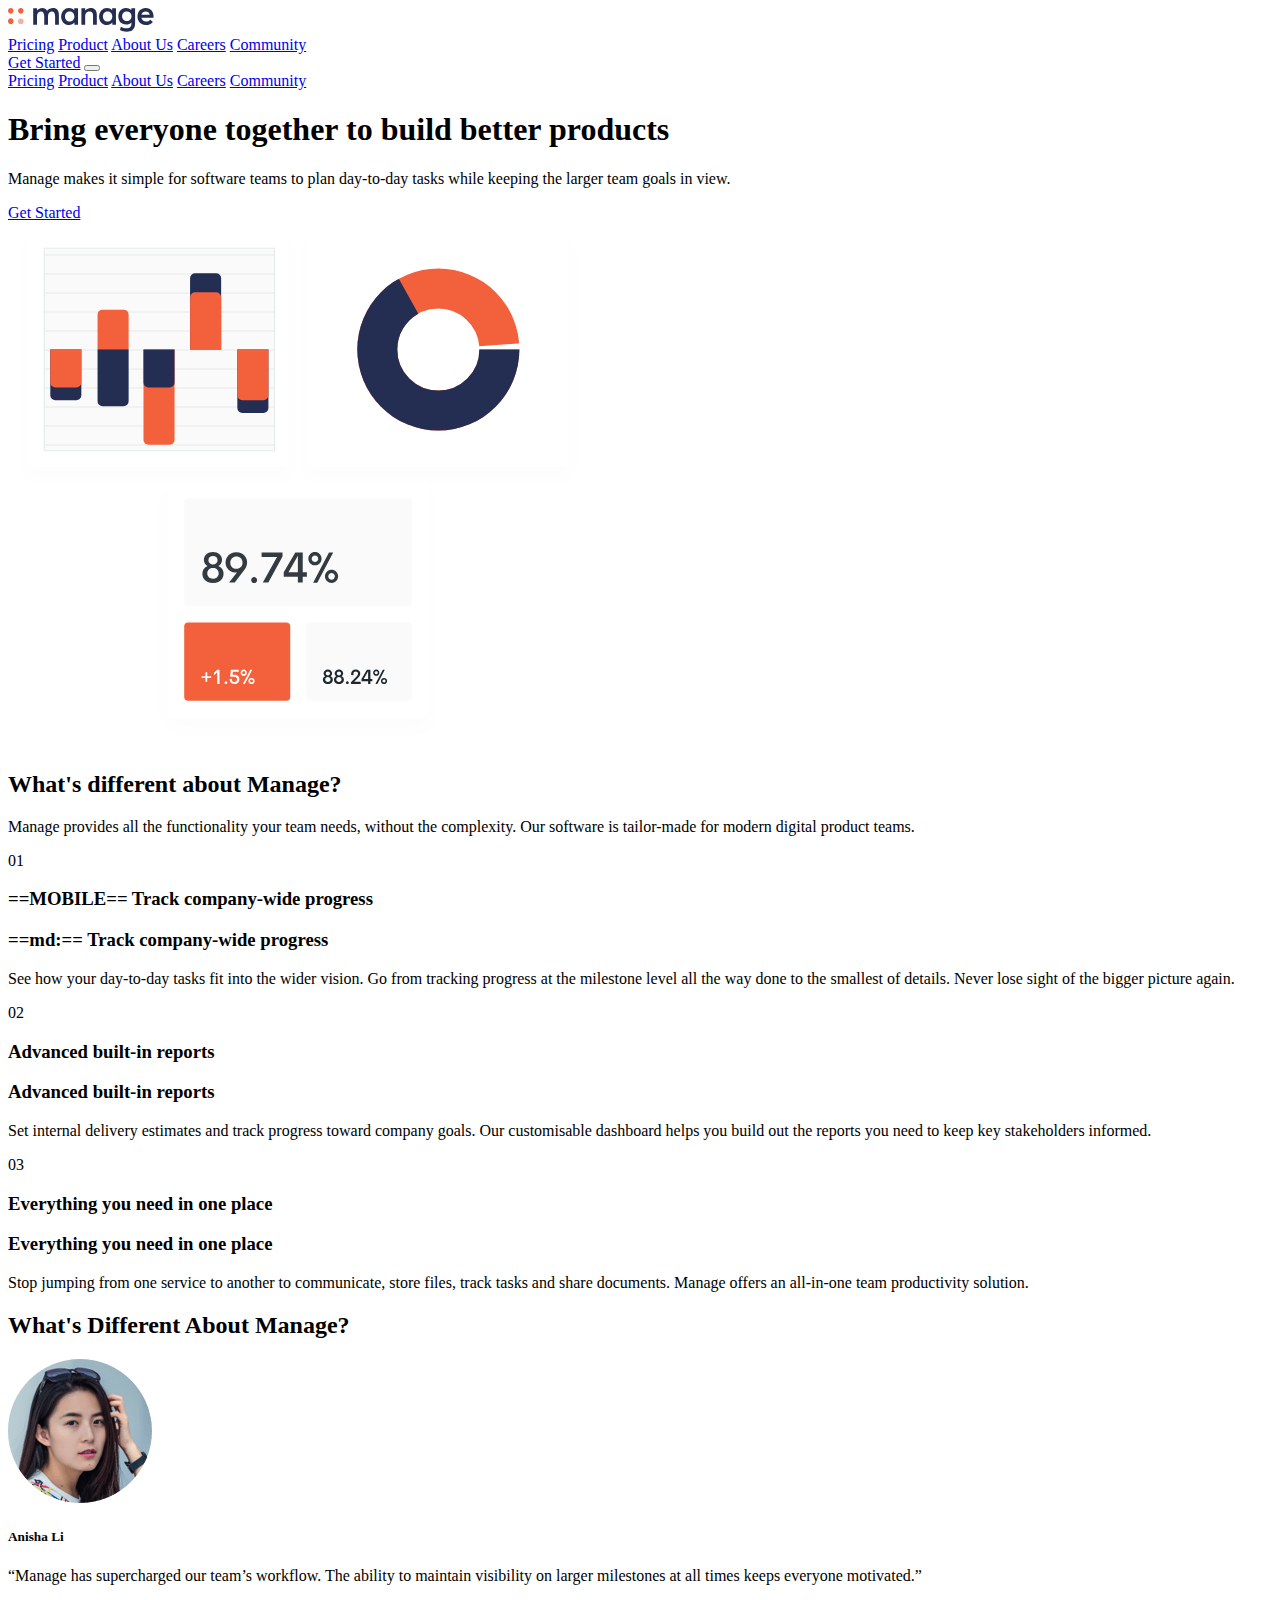
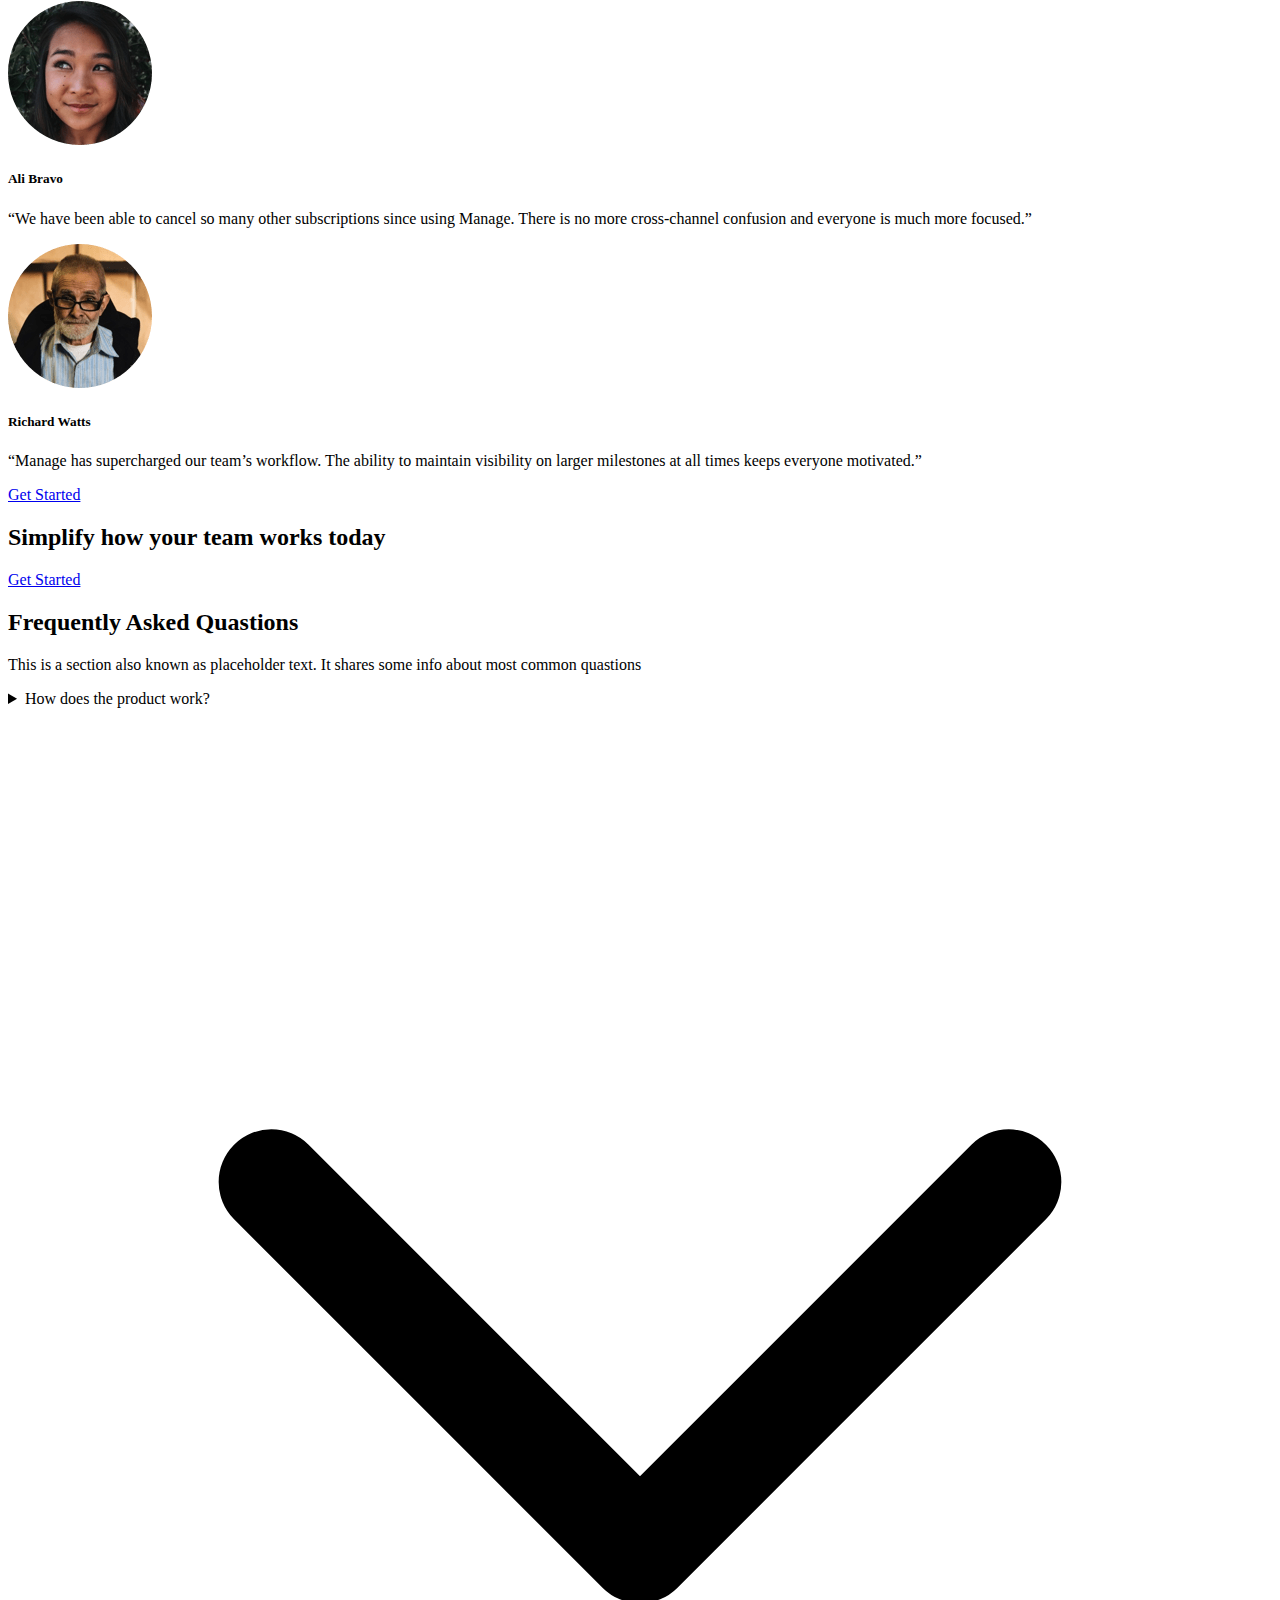
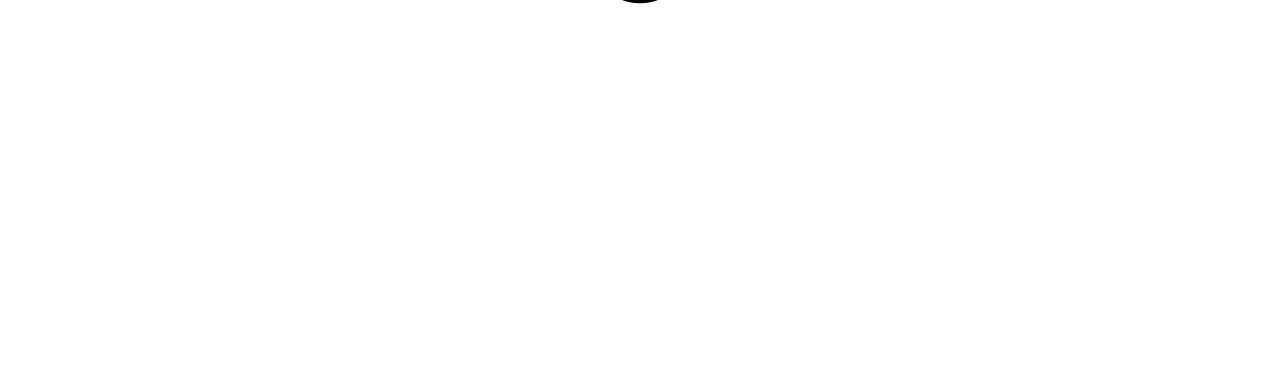
==== manage/src/index.html @ f4a3cf20 "загрузил сайт" ====
<!-- npx tailwindcss -i ./src/input.css -o ./dist/output.css --watch -->

<!doctype html>
<html>

<head>
	<meta charset="UTF-8">
	<meta name="viewport" content="width=device-width, initial-scale=1.0">
	<link href="/dist/output.css" rel="stylesheet">
</head>

<body>
	<!-- Navbar -->
	<div class="relative container mx-auto p-6">
		<!-- Header container -->
		<header class="flex items-center justify-between">
			<!-- Logo -->
			<div class="pt-2">
				<img src="img/logo.svg" alt="" />
			</div>
			<!-- Menu Items -->
			<div class="hidden space-x-6 md:flex">
				<a href="#" class="hover:text-darkGrayishBlue">Pricing</a>
				<a href="#" class="hover:text-darkGrayishBlue">Product</a>
				<a href="#" class="hover:text-darkGrayishBlue">About Us</a>
				<a href="#" class="hover:text-darkGrayishBlue">Careers</a>
				<a href="#" class="hover:text-darkGrayishBlue">Community</a>
			</div>
			<!-- Button -->
			<a href="#"
				class="hidden md:block p-3 px-6 pt-2 text-white bg-brightRed rounded-full baseline hover:bg-brightRedLight">Get
				Started</a>

			<!-- Hamburger Icon -->
			<button id="menu-btn" class="block hamburger md:hidden focus:outline-none">
				<span class="hamburger-top"></span>
				<span class="hamburger-middle"></span>
				<span class="hamburger-bottom"></span>
			</button>
		</header>

		<!-- Mobile Menu -->
		<div class="md:hidden">
			<div id="menu"
				class="absolute flex-col items-center left-6 right-6 hidden self-end py-8 mt-10 space-y-6 sm:w-auto font-bold bg-white sm:self-center drop-shadow-md">
				<a href="#">Pricing</a>
				<a href="#">Product</a>
				<a href="#">About Us</a>
				<a href="#">Careers</a>
				<a href="#">Community</a>
			</div>
		</div>
	</div>






	<section id="hero">
		<!-- Flex Container -->
		<div class="container flex flex-col-reverse items-center px-6 mx-auto mt-10 space-y-0 md:space-y-0 md:flex-row">
			<!-- Left item -->
			<div class="flex flex-col mb-32 space-y-12 md:w-1/2">
				<h1 class="max-w-md text-4xl font-bold text-center md:text-5xl md:text-left">
					Bring everyone together to build better products
				</h1>
				<p class="max-w-sm text-center text-darkGrayishBlue md:text-left">
					Manage makes it simple for software teams to plan
					day-to-day tasks while keeping the larger team goals in
					view.
				</p>
				<div class="flex justify-center md:justify-start">
					<a href="#"
						class="p-3 px-6 pt-2 text-white bg-brightRed rounded-full baseline hover:bg-brightRedLight">Get
						Started</a>
				</div>
			</div>
			<!-- Image -->
			<div class="md:w-1/2">
				<img src="img/illustration-intro.svg" alt="" />
			</div>
		</div>
	</section>


	<!-- Урок 30 секция Features & Testimonials -->

	<section id="features">
		<!-- Features container -->
		<div class="container flex flex-col md:flex-row px-4 mx-auto mt-10 space-y-12 md:space-y-0 ">
			<!-- What's Different -->
			<div class="flex flex-col space-y-12 md:w-1/2">
				<h2 class="max-w-md text-center md:text-left text-4xl font-bold  ">
					What's different about Manage?
				</h2>
				<p class="max-w-md text-center  text-darkGrayishBlue md:text-left">
					Manage provides all the functionality your team needs,
					without the complexity. Our software is tailor-made for
					modern digital product teams.
				</p>
			</div> <!-- //What's Diff -->


			<!-- Numbered List -->
			<div class="flex flex-col space-y-8 md:w-1/2">
				<!-- List Item 1 -->
				<div class="flex flex-col md:flex-row space-y-3 md:space-y-0 md:space-x-6">
					<!-- Heading -->
					<div class="rounded-l-full bg-brightRedSupLight md:bg-transparent">
						<!-- ( 01 ) -->
						<div class="flex items-center space-x-2">

							<div class="px-4 py-2 text-white rounded-full md:py-1 bg-brightRed">
								01
							</div>

							<!-- позже   -->
							<h3 class="text-lg font-bold md:mb-4 md:hidden">
								<!-- text-lg можно убрать -->
								==MOBILE== Track company-wide progress
							</h3>
							<!-- позже   -->

						</div> <!-- ( 01 ) -->

					</div>

					<div>
						<h3 class="text-lg font-bold mb-4 hidden  md:block">
							==md:== Track company-wide progress
						</h3>
						<p class="text-darkGrayishBlue">
							See how your day-to-day tasks fit into the wider
							vision. Go from tracking progress at the
							milestone level all the way done to the smallest
							of details. Never lose sight of the bigger
							picture again.
						</p>
					</div>
				</div> <!-- //Item 1 -->



				<!-- List Item 2 -->
				<div class="flex flex-col space-y-3 md:space-y-0 md:space-x-6 md:flex-row">
					<!-- Heading -->
					<div class="rounded-l-full bg-brightRedSupLight md:bg-transparent">
						<div class="flex items-center space-x-2">
							<div class="px-4 py-2 text-white rounded-full md:py-1 bg-brightRed">
								02
							</div>
							<h3 class="text-base font-bold md:mb-4 md:hidden">
								Advanced built-in reports
							</h3>
						</div>
					</div>

					<div>
						<h3 class="hidden mb-4 text-lg font-bold md:block">
							Advanced built-in reports
						</h3>
						<p class="text-darkGrayishBlue">
							Set internal delivery estimates and track
							progress toward company goals. Our customisable
							dashboard helps you build out the reports you
							need to keep key stakeholders informed.
						</p>
					</div>
				</div>

				<!-- List Item 3 -->
				<div class="flex flex-col space-y-3 md:space-y-0 md:space-x-6 md:flex-row">
					<!-- Heading -->
					<div class="rounded-l-full bg-brightRedSupLight md:bg-transparent">
						<div class="flex items-center space-x-2">
							<div class="px-4 py-2 text-white rounded-full md:py-1 bg-brightRed">
								03
							</div>
							<h3 class="text-base font-bold md:mb-4 md:hidden">
								Everything you need in one place
							</h3>
						</div>
					</div>

					<div>
						<h3 class="hidden mb-4 text-lg font-bold md:block">
							Everything you need in one place
						</h3>
						<p class="text-darkGrayishBlue">
							Stop jumping from one service to another to
							communicate, store files, track tasks and share
							documents. Manage offers an all-in-one team
							productivity solution.
						</p>
					</div>
				</div>
			</div><!-- //Numb. List -->

		</div><!-- Features container -->
	</section>


	<!-- Урок 30.2  -->

	<!-- секция отзывов  -->
	<!-- Testimonials -->
	<section id="testimonials">
		<!-- general testimon container -->
		<div class="max-w-6xl px-5 mx-auto mt-32 text-center">
			<!-- Heading -->
			<h2 class="text-4xl font-bold text-center">
				What's Different About Manage?
			</h2>
			<!-- Testimonials Container -->
			<div class="flex flex-col mt-24 md:flex-row md:space-x-6 space-y-8">
				<!-- ***сюда test1, 2, 3 *** -->
				<!-- Testimonial 1 -->
				<div class="flex flex-col items-center p-6 space-y-6 mt-8 rounded-lg bg-veryLightGray md:w-1/3">
					<img src="img/avatar-anisha.png" class="w-16 -mt-14" alt="" />
					<h5 class="text-lg font-bold">Anisha Li</h5>
					<p class="text-sm text-darkGrayishBlue">
						“Manage has supercharged our team’s workflow. The
						ability to maintain visibility on larger milestones
						at all times keeps everyone motivated.”
					</p>
				</div>



				<!-- Testimonial 2 -->
				<div class=" flex flex-col items-center p-6 space-y-6 rounded-lg bg-veryLightGray  md:w-1/3">
					<img src="img/avatar-ali.png" class="w-16 -mt-14" alt="" />
					<h5 class="text-lg font-bold">Ali Bravo</h5>
					<p class="text-sm text-darkGrayishBlue">
						“We have been able to cancel so many other
						subscriptions since using Manage. There is no more
						cross-channel confusion and everyone is much more
						focused.”
					</p>
				</div>

				<!-- Testimonial 3 -->
				<div class=" flex flex-col items-center p-6 space-y-6 rounded-lg bg-veryLightGray  md:w-1/3">
					<img src="img/avatar-richard.png" class="w-16 -mt-14" alt="" />
					<h5 class="text-lg font-bold">Richard Watts</h5>
					<p class="text-sm text-darkGrayishBlue">
						“Manage has supercharged our team’s workflow. The
						ability to maintain visibility on larger milestones
						at all times keeps everyone motivated.”
					</p>
				</div>

			</div>



			<!-- кнопку вставляем перед последним закр. div  -->
			<!-- Button -->
			<div class="my-16">
				<a href="#"
					class="p-3 px-6 pt-2 text-white bg-brightRed rounded-full baseline hover:bg-brightRedLight">Get
					Started</a>
			</div>

		</div> <!-- general testimon container -->
	</section>


	<!--  Урок 30-2  -->
	<!-- Секция оранжевой полоски   -->

	<section id="cta" class="bg-brightRed">
		<!-- Flex Container -->
		<div
			class="container flex flex-col md:flex-row items-center justify-between mx-auto px-6 py-24 md:py-12 space-y-12  md:space-y-0">
			<!-- Heading -->
			<h2 class="text-5xl font-bold leading-tight text-center text-white md:text-4xl md:max-w-xl md:text-left">
				Simplify how your team works today
			</h2>
			<!-- Button -->
			<div>
				<a href="#"
					class="p-3 px-6 pt-2 text-brightRed bg-white rounded-full shadow-2xl baseline hover:bg-gray-900">Get
					Started</a>
			</div>
		</div>
	</section>

	<!-- Секция FAQ -->
	<div id="faq" class="bg-white py-6 sm:py-8 lg:py-12">
		<div class="max-w-screen-2xl px-4 md:px-8 mx-auto">
			<!-- main text  -->
			<div class="mb-10 md:mb-16">
				<h2 class="text-darkBlue text-2xl lg:text-3xl font-bold text-center mb-4 md:mb-6"> Frequently Asked
					Quastions</h2>

				<p class="max-w-screen-md text-darkGrayishBlue md:text-lg text-center mx-auto">
					This is a section also known as placeholder text. It shares some info about most common
					quastions
				</p>
			</div>
			<!-- text end  -->

			<!-- faq questions 1-4  -->
			<div class="flex flex-col max-w-screen-sm border-t mx-auto">
				<!-- сюда вставляем ответы  -->
				<!-- question 1- start -->
				<div class="border-b">
					<details>
						<summary
							class="flex justify-between text-black hover:text-darkGrayishBlue active:text-darkGrayishBlue cursor-pointer gap-2 py-4">
							<span class="md:text-lg font-semibold transition duration-100">How does the product
								work?</span>

							<!-- стрелочка SVG  -->
							<span class="">
								<svg xmlns="http://www.w3.org/2000/svg" class="w-6 h-6" viewBox="0 0 24 24"
									stroke="currentColor" fill="none">

									<path stroke-linecap="round" stroke-linejoin="round" stroke-width="2"
										d="M19 9l-7 7-7-7" />
								</svg>
							</span>

						</summary>

						<p class=" text-gray-700 mb-4">
							This is a section of some simple filler text, also
							known as placeholder text. It shares some
							characteristics of a real written text but is random
							or otherwise generated. It may be used to display a
							sample of fonts or generate text for testing.
						</p>
					</details>
				</div><!-- question 1 -->

			</div>
		</div> <!--faq 1-4 -->




		<script src="script.js"></script>
</body>

</html>

<!-- npx tailwindcss -i ./src/input.css -o ./dist/output.css --watch -->
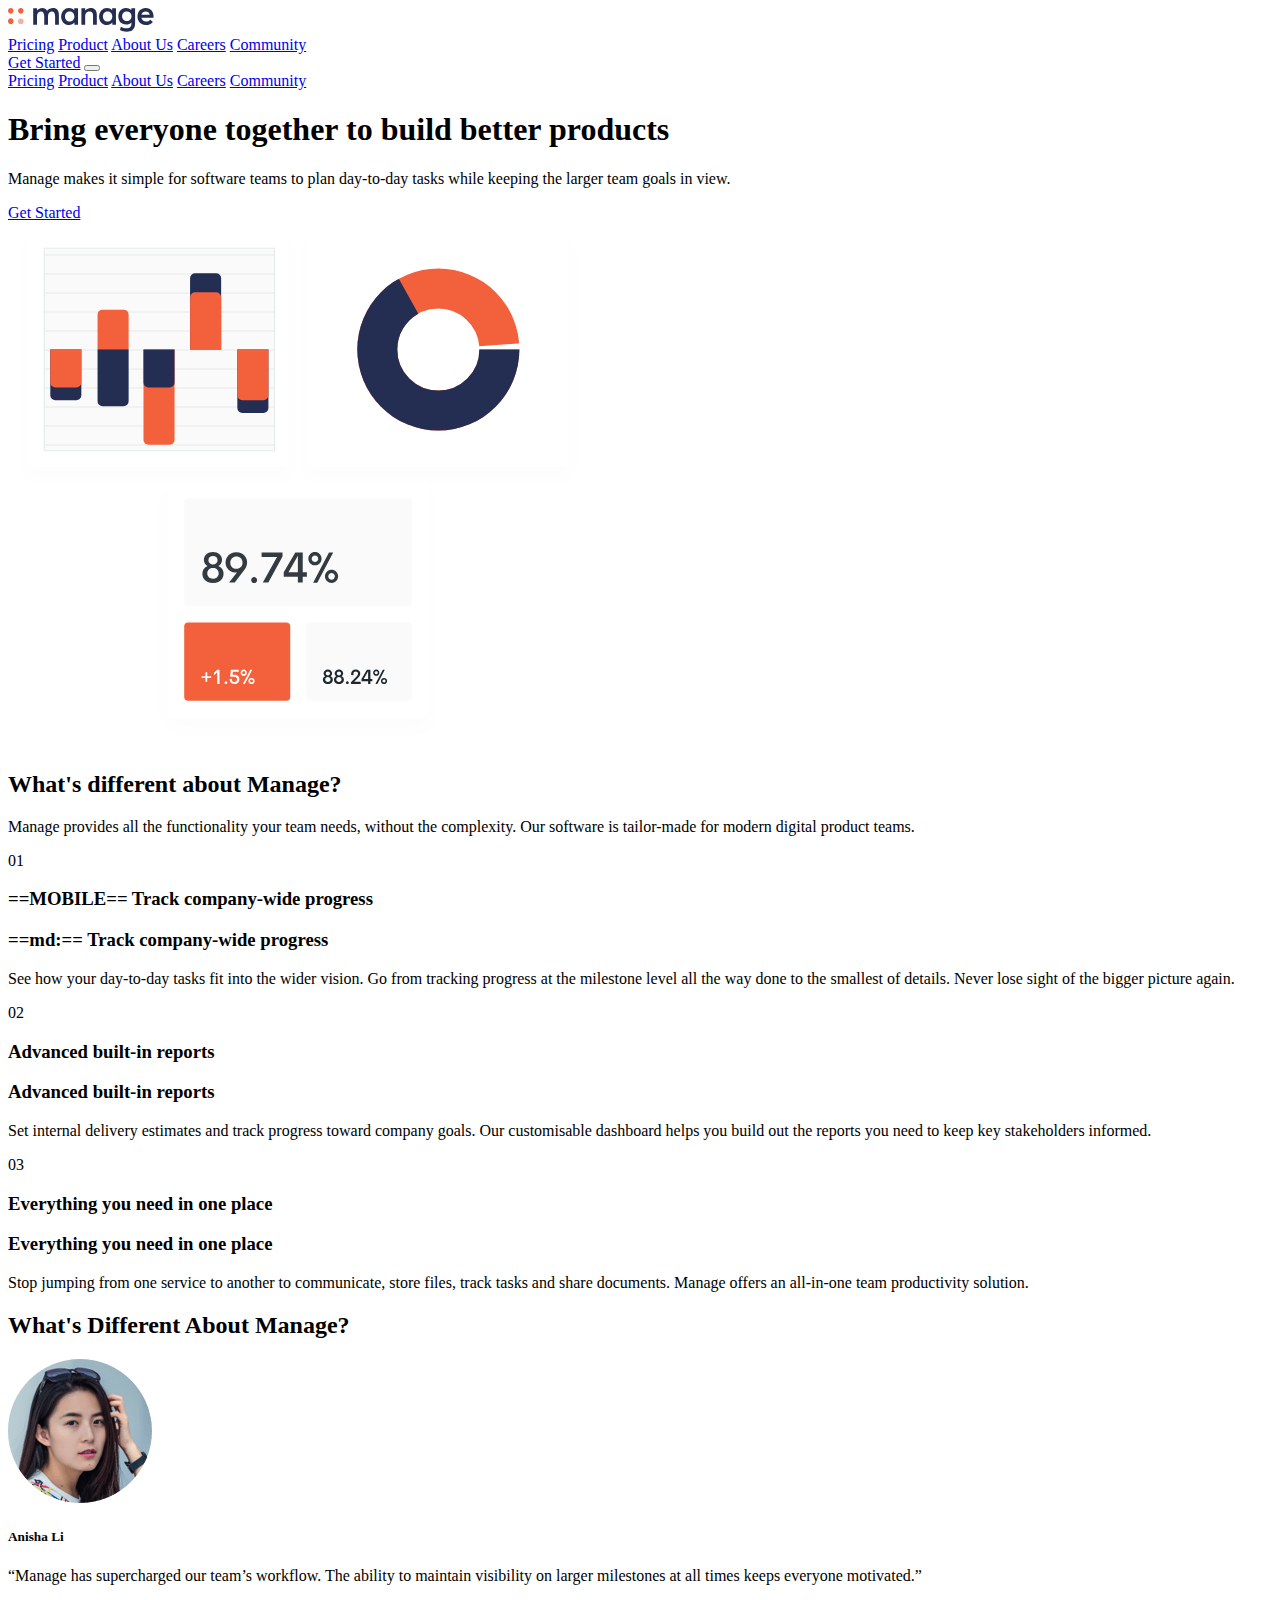
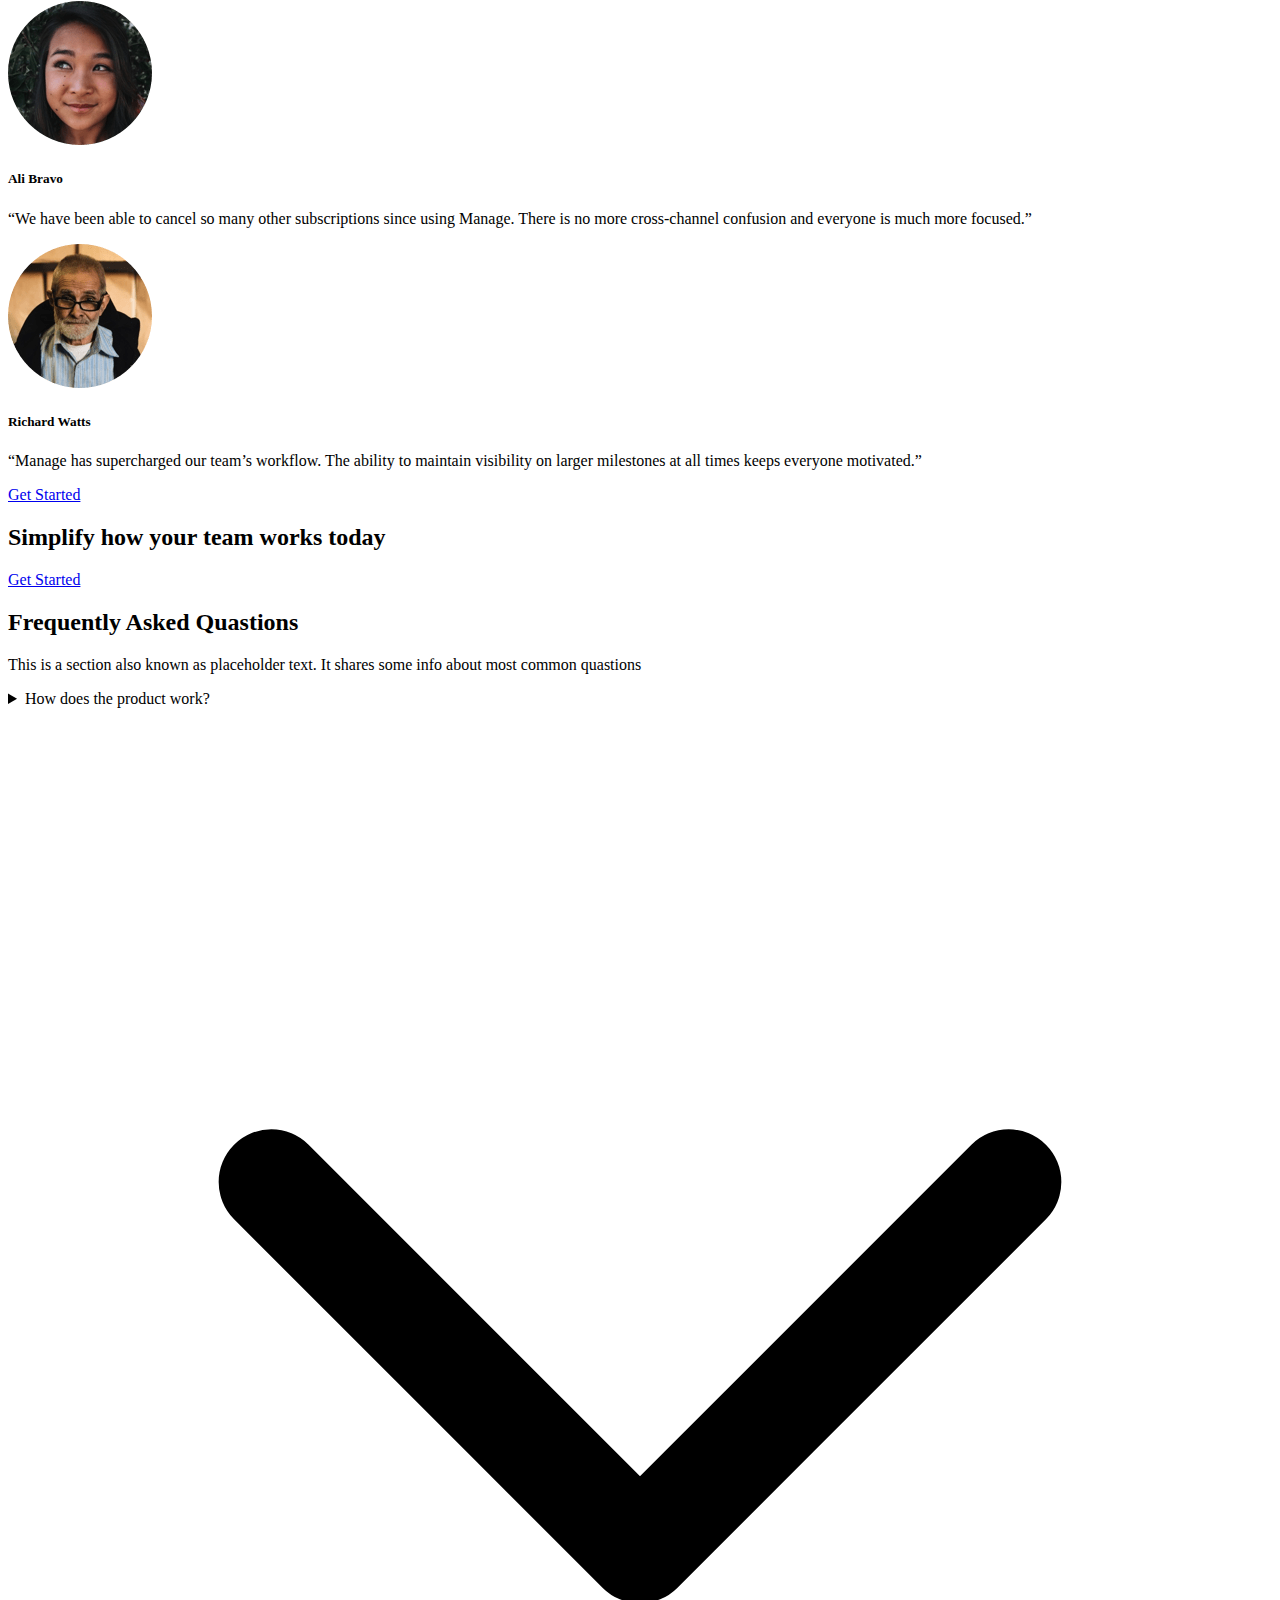
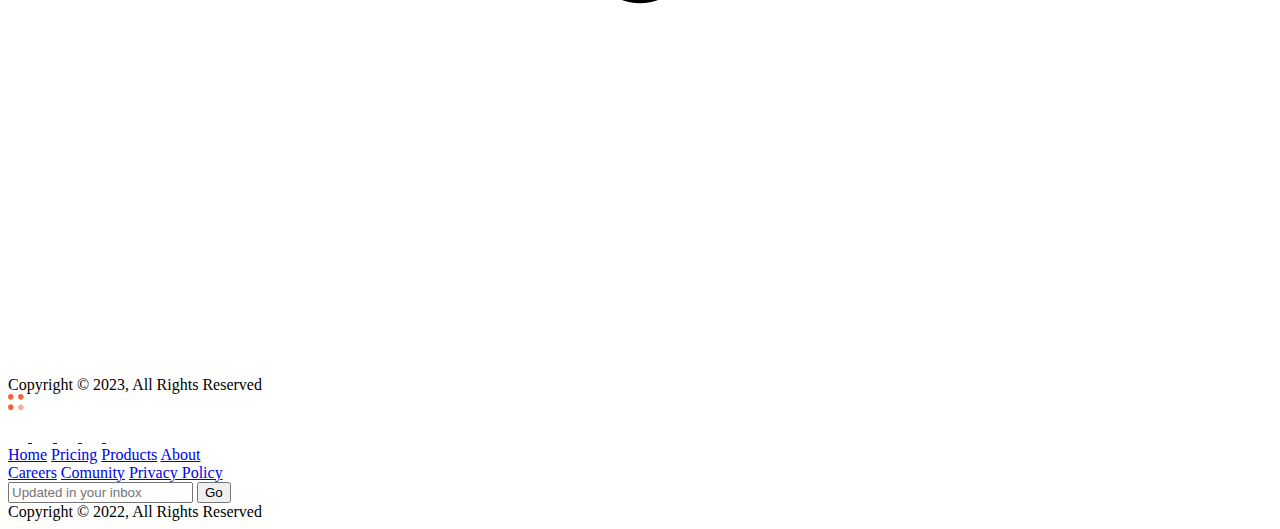
==== commit 2d9a6cde: "второе обновление" ====
--- a/manage/src/index.html
+++ b/manage/src/index.html
@@ -340,10 +340,84 @@
 
 
 
+		<footer class="bg-veryDarkBlue ">
+			<!-- flex container  -->
+			<div
+				class="container flex flex-col-reverse md:flex-row justify-between px-6 py-10 mx-auto space-y-8 md:space-y-0">
+				<!-- Logo links container  -->
+				<div
+					class="flex flex-col-reverse items-center justify-between space-y-12 md:flex-col md:space-y-0 md:items-start">
+					<!-- copyright -->
+					<div class="mx-auto my-6 text-center text-white md:hidden">
+						Copyright &copy; 2023, All Rights Reserved
+					</div>
+					<!-- Logo  -->
+					<div class="">
+						<img src="img/logo-white.svg" class="h-8" />
+					</div>
+					<!-- Social links  -->
+					<div class="flex justify-center space-x-4">
+						<!-- Link fb  -->
+						<a href="#">
+							<img src="img/icon-facebook.svg" class="h-8" />
+						</a>
+						<!-- Link youtube  -->
+						<a href="#">
+							<img src="img/icon-youtube.svg" class="h-8" />
+						</a>
+						<!-- Link twit  -->
+						<a href="#">
+							<img src="img/icon-twitter.svg" class="h-8" />
+						</a>
+						<!-- Link pinterest  -->
+						<a href="#">
+							<img src="img/icon-pinterest.svg" class="h-8" />
+						</a>
+						<!-- Link insta  -->
+						<a href="#">
+							<img src="img/icon-instagram.svg" class="h-8" />
+						</a>
+					</div>
+				</div>
+
+				<!-- List container  -->
+				<div class="flex justify-around space-x-32">
+					<div class="flex flex-col space-y-3 text-white">
+						<a href="#" class="hover:text-brightRed">Home</a>
+						<a href="#" class="hover:text-brightRed">Pricing</a>
+						<a href="#" class="hover:text-brightRed">Products</a>
+						<a href="#" class="hover:text-brightRed">About</a>
+					</div>
+					<div class="flex flex-col space-y-3 text-white">
+						<a href="#" class="hover:text-brightRed">Careers</a>
+						<a href="#" class="hover:text-brightRed">Comunity</a>
+						<a href="#" class="hover:text-brightRed">Privacy Policy</a>
+					</div>
+				</div>
+				<!-- Input container  -->
+				<!-- Input Container -->
+				<div class="flex flex-col justify-between">
+					<form>
+						<div class="flex space-x-3">
+							<input type="text" class="flex-1 px-4 rounded-full focus:outline-none"
+								placeholder="Updated in your inbox" />
+							<button
+								class="px-6 py-2 text-white rounded-full bg-brightRed hover:bg-brightRedLight focus:outline-none">
+								Go
+							</button>
+						</div>
+					</form>
+					<div class="hidden text-white md:block">
+						Copyright &copy; 2022, All Rights Reserved
+					</div>
+				</div>
+			</div>
+		</footer>
+
 
 		<script src="script.js"></script>
 </body>
 
 </html>
 
-<!-- npx tailwindcss -i ./src/input.css -o ./dist/output.css --watch -->
+<!-- npx tailwindcss -i ./src/input.css -o ./dist/output.css --watch -->